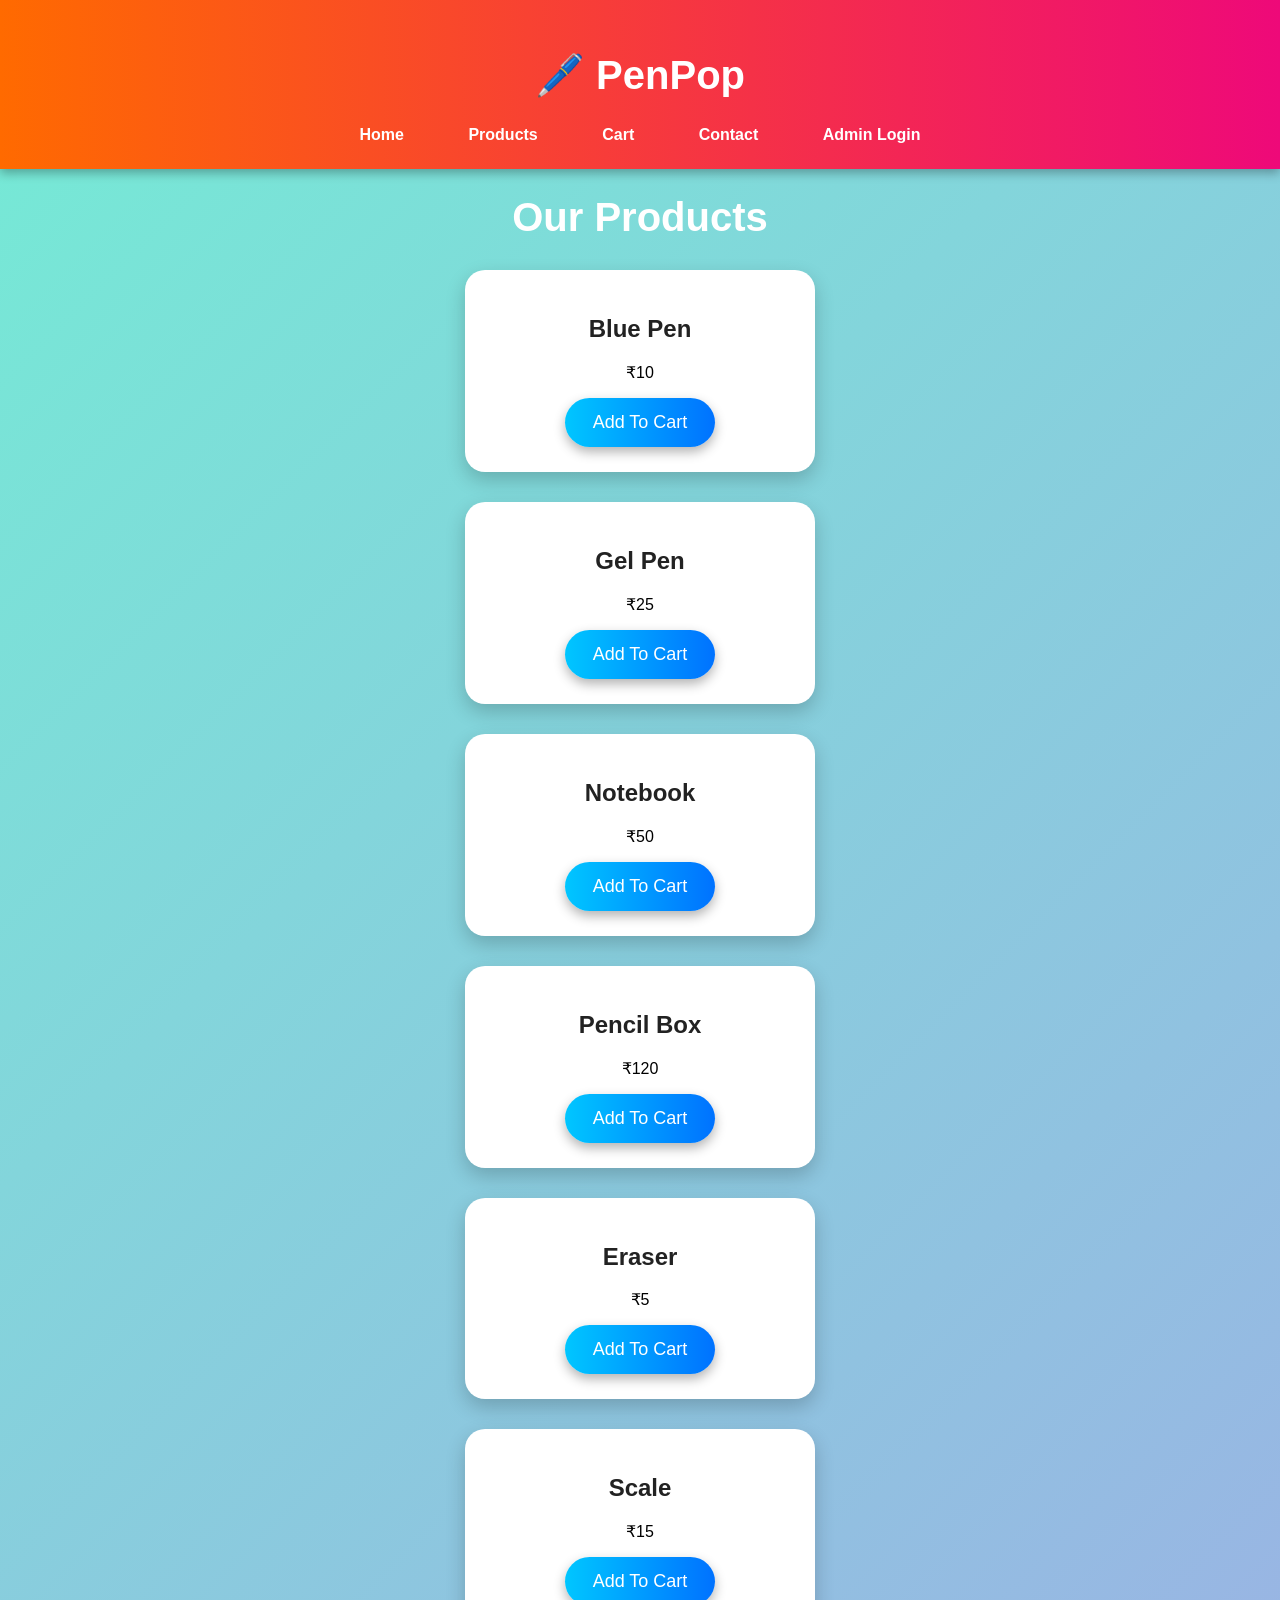
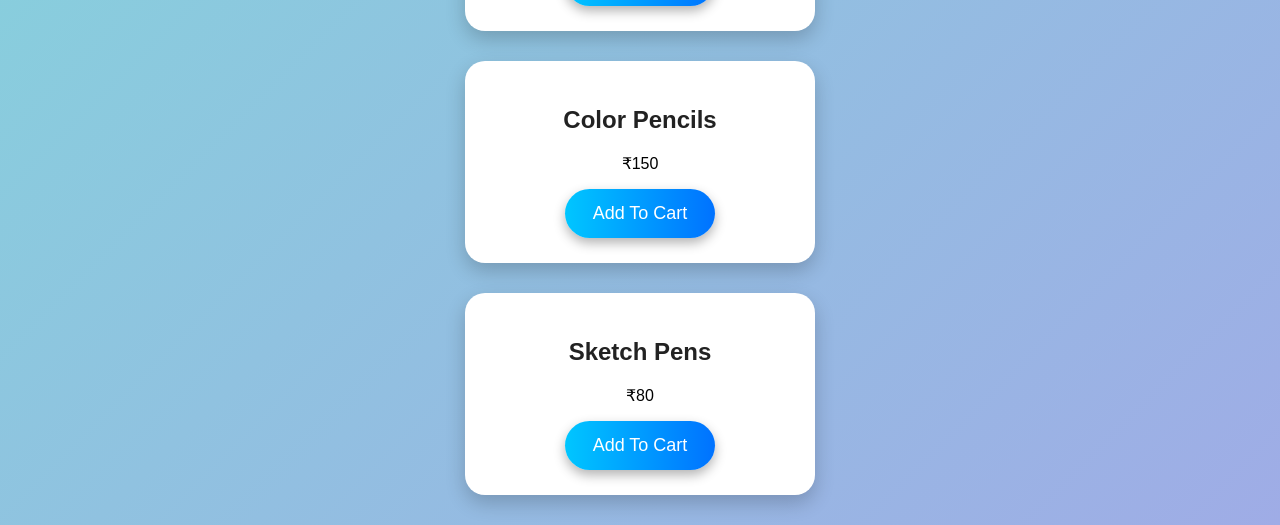
==== products.html @ 4f8f8925 "Initial commit" ====
<!DOCTYPE html>
<html>
<head>
<title>Products - PenPop</title>
<link rel="stylesheet" href="style.css">
</head>
<body>

<header>

<h1>🖊️ PenPop</h1>

<a href="index.html">Home</a>
<a href="products.html">Products</a>
<a href="cart.html">Cart</a>
<a href="contact.html">Contact</a>
<a href="admin.html">Admin Login</a>

</header>

<h1>Our Products</h1>

<div class="product">
<h2>Blue Pen</h2>
<p>₹10</p>
<button onclick="addToCart('Blue Pen')">
Add To Cart
</button>
</div>

<div class="product">
<h2>Gel Pen</h2>
<p>₹25</p>
<button onclick="addToCart('Gel Pen')">
Add To Cart
</button>
</div>

<div class="product">
<h2>Notebook</h2>
<p>₹50</p>
<button onclick="addToCart('Notebook')">
Add To Cart
</button>
</div>

<div class="product">
<h2>Pencil Box</h2>
<p>₹120</p>
<button onclick="addToCart('Pencil Box')">
Add To Cart
</button>
</div>

<div class="product">
<h2>Eraser</h2>
<p>₹5</p>
<button onclick="addToCart('Eraser')">
Add To Cart
</button>
</div>

<div class="product">
<h2>Scale</h2>
<p>₹15</p>
<button onclick="addToCart('Scale')">
Add To Cart
</button>
</div>

<div class="product">
<h2>Color Pencils</h2>
<p>₹150</p>
<button onclick="addToCart('Color Pencils')">
Add To Cart
</button>
</div>

<div class="product">
<h2>Sketch Pens</h2>
<p>₹80</p>
<button onclick="addToCart('Sketch Pens')">
Add To Cart
</button>
</div>

<script src="cart.js"></script>

</body>
</html>
---- style.css ----
body{
font-family:Arial,sans-serif;
margin:0;
background:linear-gradient(135deg,#74ebd5,#9face6);
text-align:center;
}

header{
background:linear-gradient(90deg,#ff6a00,#ee0979);
padding:25px;
box-shadow:0 4px 10px rgba(0,0,0,0.3);
}

h1{
color:white;
font-size:40px;
}

h2{
color:#222;
}

a{
color:white;
text-decoration:none;
font-weight:bold;
margin:15px;
padding:10px 15px;
border-radius:8px;
transition:0.3s;
}

a:hover{
background:white;
color:#ee0979;
}

button{
background:linear-gradient(90deg,#00c6ff,#0072ff);
color:white;
padding:14px 28px;
border:none;
border-radius:30px;
font-size:18px;
cursor:pointer;
transition:0.3s;
box-shadow:0 5px 12px rgba(0,0,0,0.3);
}

button:hover{
transform:scale(1.08);
background:linear-gradient(90deg,#ff512f,#dd2476);
}

.product{
background:white;
width:300px;
margin:30px auto;
padding:25px;
border-radius:20px;
box-shadow:0 8px 20px rgba(0,0,0,0.2);
transition:0.3s;
}

.product:hover{
transform:translateY(-8px);
}

ul{
list-style:none;
padding:0;
}

li{
background:white;
margin:10px auto;
padding:15px;
width:250px;
border-radius:12px;
box-shadow:0 3px 8px rgba(0,0,0,0.2);
}

input{
padding:12px;
width:250px;
border-radius:12px;
border:2px solid #ccc;
font-size:16px;
}
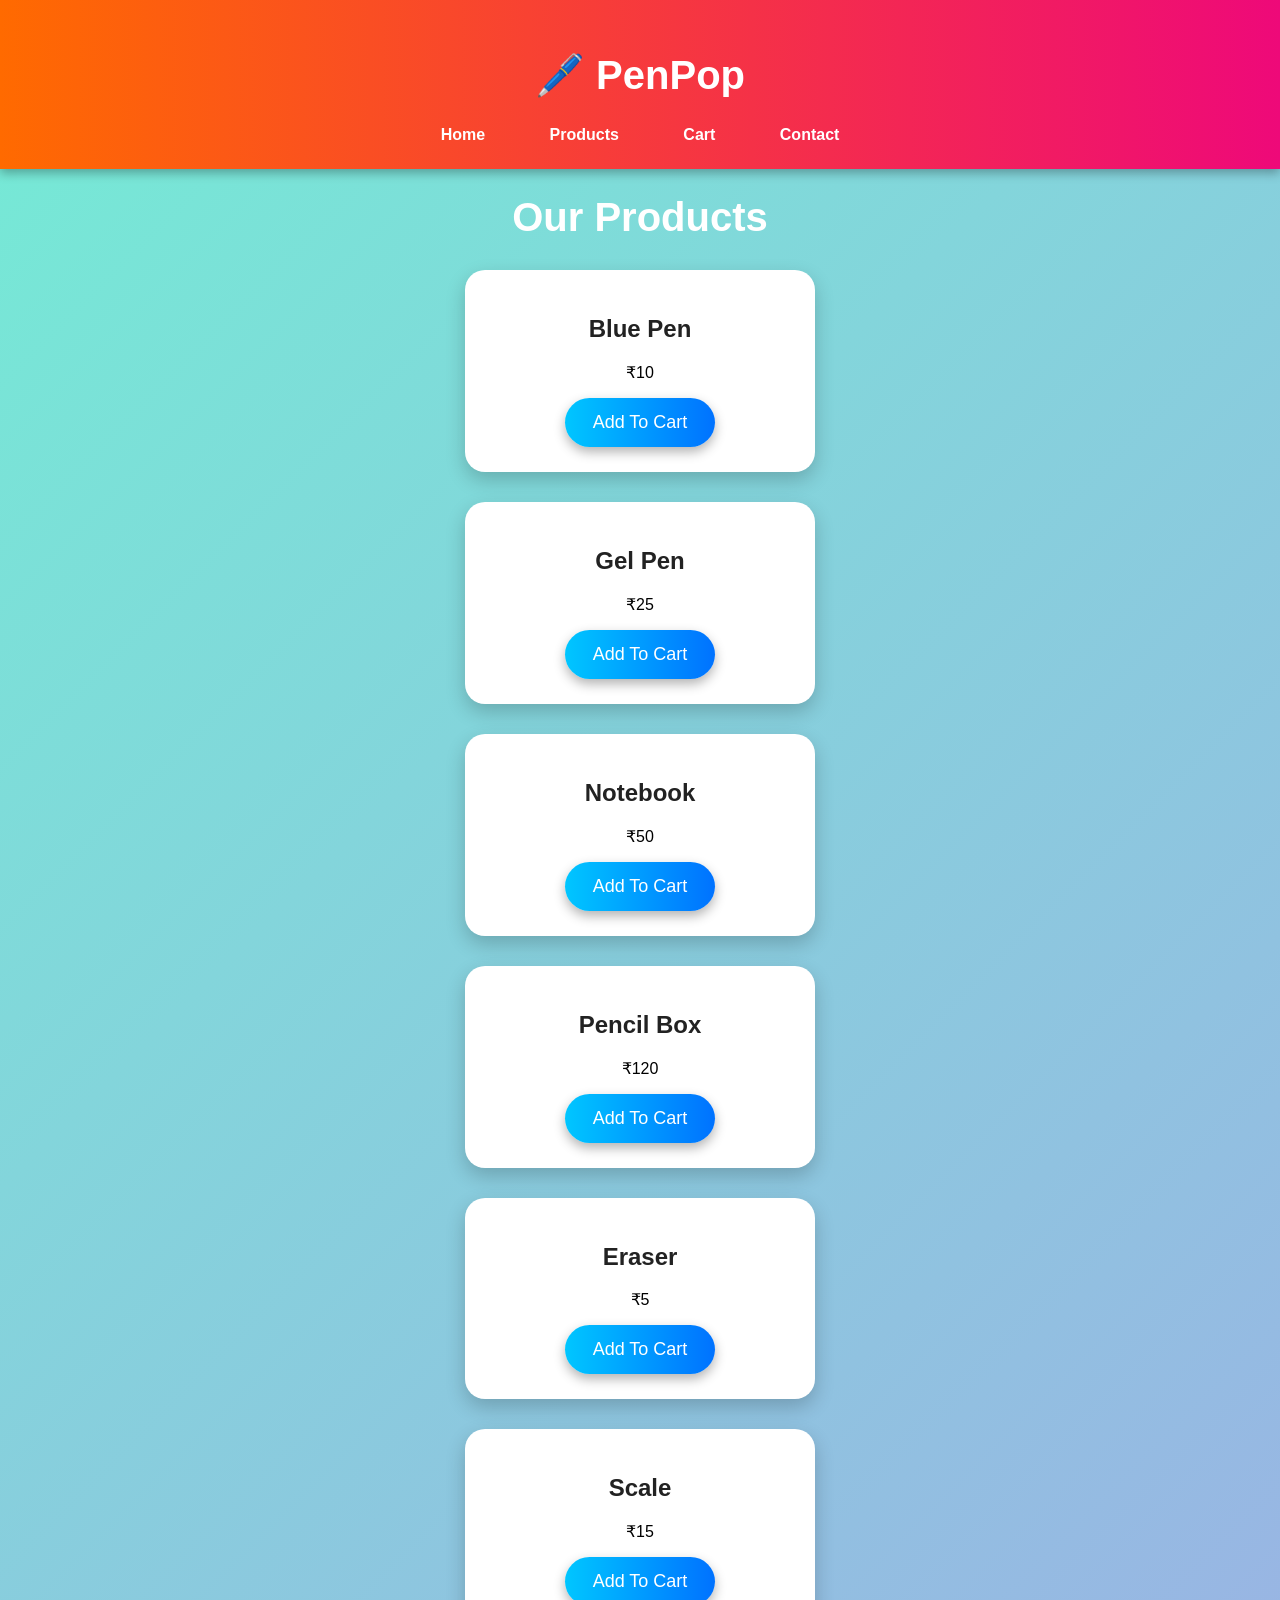
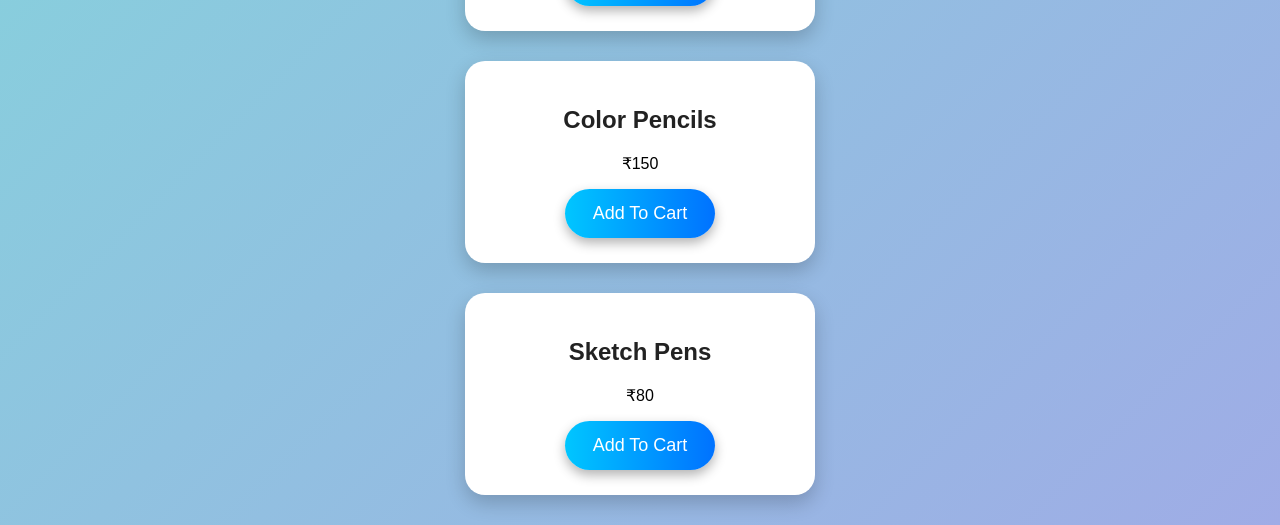
==== commit 5f7b05d0: "Updated products page" ====
--- a/products.html
+++ b/products.html
@@ -14,7 +14,6 @@
 <a href="products.html">Products</a>
 <a href="cart.html">Cart</a>
 <a href="contact.html">Contact</a>
-<a href="admin.html">Admin Login</a>
 
 </header>
 
